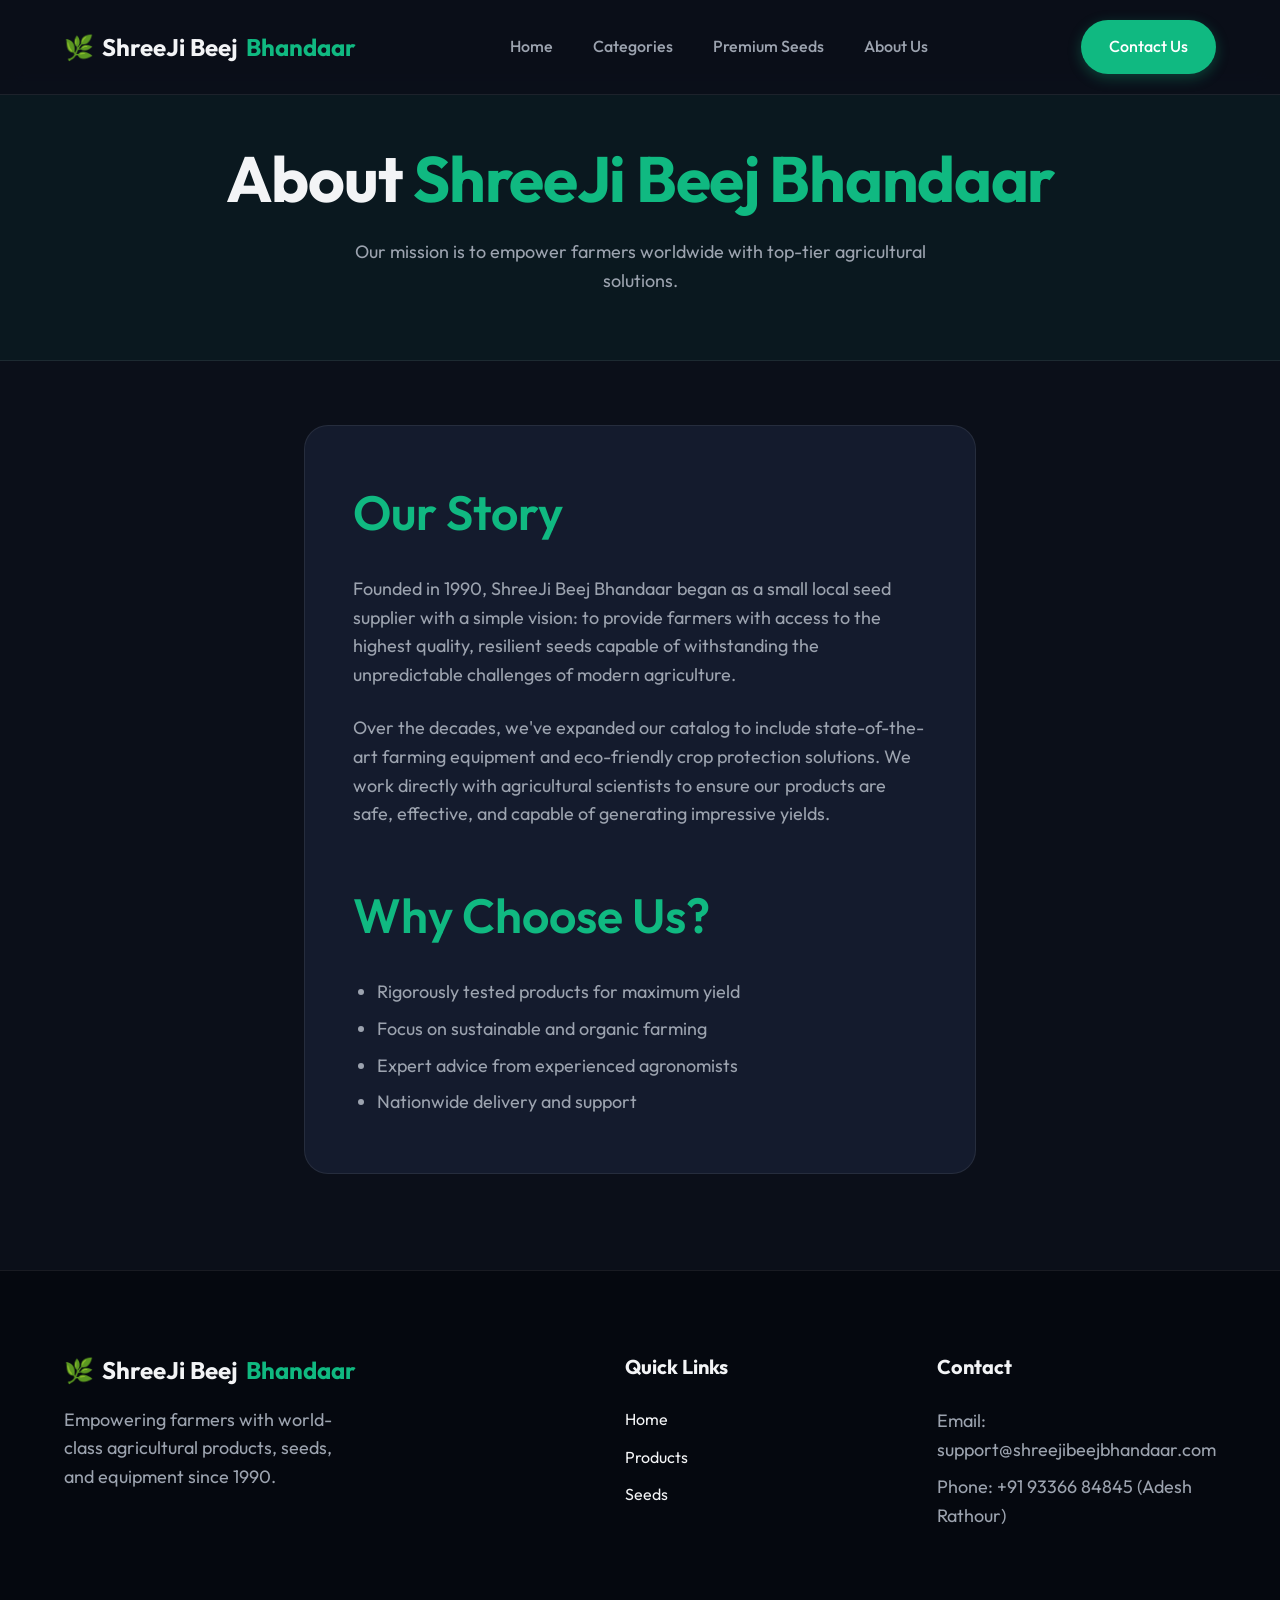
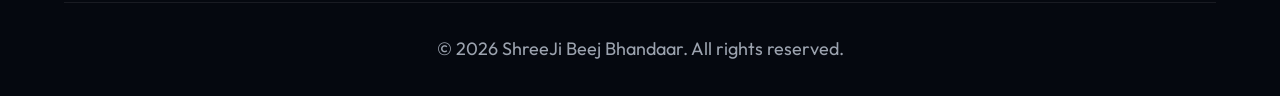
==== about.html @ 323ec50b "Initial commit for ShreeJi Beej Bhandaar catalogue" ====
<!DOCTYPE html>
<html lang="en">
<head>
    <meta charset="UTF-8">
    <meta name="viewport" content="width=device-width, initial-scale=1.0">
    <title>About Us - ShreeJi Beej Bhandaar</title>
    <link rel="preconnect" href="https://fonts.googleapis.com">
    <link rel="preconnect" href="https://fonts.gstatic.com" crossorigin>
    <link href="https://fonts.googleapis.com/css2?family=Outfit:wght@300;400;500;600;700&display=swap" rel="stylesheet">
    <link rel="stylesheet" href="style.css">
</head>
<body>
    <!-- Navbar -->
    <nav class="navbar">
        <div class="logo">
            <span class="logo-icon">🌿</span> ShreeJi Beej <span>Bhandaar</span>
        </div>
        <ul class="nav-links">
            <li><a href="index.html">Home</a></li>
            <li><a href="categories.html">Categories</a></li>
            <li><a href="seeds.html">Premium Seeds</a></li>
            <li><a href="about.html" class="active">About Us</a></li>
        </ul>
        <a href="contact.html" class="btn-primary">Contact Us</a>
    </nav>

    <!-- Page Header -->
    <header class="page-header" style="margin-top: 80px; padding: 4rem 5%; text-align: center; background: rgba(16, 185, 129, 0.05); border-bottom: 1px solid var(--border-color);">
        <h1>About <span class="highlight">ShreeJi Beej Bhandaar</span></h1>
        <p style="max-width: 600px; margin: 0 auto;">Our mission is to empower farmers worldwide with top-tier agricultural solutions.</p>
    </header>

    <!-- About Section -->
    <section style="max-width: 800px; margin: 0 auto; padding-top: 4rem;">
        <div style="background: var(--bg-card); padding: 3rem; border-radius: var(--radius-lg); border: 1px solid var(--border-color);">
            <h2 style="color: var(--primary); margin-bottom: 1.5rem;">Our Story</h2>
            <p style="margin-bottom: 1.5rem;">Founded in 1990, ShreeJi Beej Bhandaar began as a small local seed supplier with a simple vision: to provide farmers with access to the highest quality, resilient seeds capable of withstanding the unpredictable challenges of modern agriculture.</p>
            <p style="margin-bottom: 1.5rem;">Over the decades, we've expanded our catalog to include state-of-the-art farming equipment and eco-friendly crop protection solutions. We work directly with agricultural scientists to ensure our products are safe, effective, and capable of generating impressive yields.</p>
            <h2 style="color: var(--primary); margin-bottom: 1.5rem; margin-top: 3rem;">Why Choose Us?</h2>
            <ul style="list-style-type: disc; padding-left: 1.5rem; color: var(--text-muted); font-size: 1.125rem;">
                <li style="margin-bottom: 0.5rem;">Rigorously tested products for maximum yield</li>
                <li style="margin-bottom: 0.5rem;">Focus on sustainable and organic farming</li>
                <li style="margin-bottom: 0.5rem;">Expert advice from experienced agronomists</li>
                <li style="margin-bottom: 0.5rem;">Nationwide delivery and support</li>
            </ul>
        </div>
    </section>

    <!-- Footer -->
    <footer>
        <div class="footer-content">
            <div class="footer-brand">
                <div class="logo">
                    <span class="logo-icon">🌿</span> ShreeJi Beej <span>Bhandaar</span>
                </div>
                <p>Empowering farmers with world-class agricultural products, seeds, and equipment since 1990.</p>
            </div>
            <div class="footer-links">
                <h4>Quick Links</h4>
                <ul>
                    <li><a href="index.html">Home</a></li>
                    <li><a href="categories.html">Products</a></li>
                    <li><a href="seeds.html">Seeds</a></li>
                </ul>
            </div>
            <div class="footer-contact">
                <h4>Contact</h4>
                <p>Email: support@shreejibeejbhandaar.com</p>
                <p>Phone: +91 93366 84845 (Adesh Rathour)</p>
            </div>
        </div>
        <div class="footer-bottom">
            <p>&copy; 2026 ShreeJi Beej Bhandaar. All rights reserved.</p>
        </div>
    </footer>

    <script src="script.js"></script>
</body>
</html>
---- style.css ----
/* =========================================
   CSS Variables & Reset
   ========================================= */
:root {
    --primary: #10B981; /* Emerald 500 */
    --primary-dark: #059669; /* Emerald 600 */
    --primary-light: #d1fae5;
    
    --bg-main: #0B0F19; /* Deep dark blue/black */
    --bg-card: #141B2D;
    --bg-glass: rgba(20, 27, 45, 0.7);
    
    --text-main: #F3F4F6;
    --text-muted: #9CA3AF;
    
    --accent: #F59E0B; /* Amber 500 */
    --accent-red: #EF4444; /* Red 500 */
    
    --border-color: rgba(255, 255, 255, 0.08);
    --border-highlight: rgba(16, 185, 129, 0.3);
    
    --shadow-soft: 0 10px 30px rgba(0, 0, 0, 0.3);
    --shadow-glow: 0 0 20px rgba(16, 185, 129, 0.2);
    
    --radius-sm: 8px;
    --radius-md: 16px;
    --radius-lg: 24px;
    --radius-full: 9999px;
    
    --transition: all 0.3s cubic-bezier(0.25, 0.8, 0.25, 1);
}

* {
    margin: 0;
    padding: 0;
    box-sizing: border-box;
}

html {
    scroll-behavior: smooth;
}

body {
    font-family: 'Outfit', sans-serif;
    background-color: var(--bg-main);
    color: var(--text-main);
    line-height: 1.6;
    overflow-x: hidden;
}

a {
    text-decoration: none;
    color: inherit;
    transition: var(--transition);
}

ul {
    list-style: none;
}

img {
    max-width: 100%;
    height: auto;
    display: block;
}

.highlight {
    color: var(--primary);
    position: relative;
    display: inline-block;
}

/* =========================================
   Typography & Reusable Components
   ========================================= */
h1 {
    font-size: clamp(2.5rem, 5vw, 4.5rem);
    font-weight: 700;
    line-height: 1.1;
    margin-bottom: 1.5rem;
    letter-spacing: -0.02em;
}

h2 {
    font-size: clamp(2rem, 4vw, 3rem);
    font-weight: 600;
    margin-bottom: 1rem;
}

h3 {
    font-size: 1.5rem;
    font-weight: 600;
    margin-bottom: 0.5rem;
}

p {
    color: var(--text-muted);
    font-size: 1.125rem;
}

.btn-primary {
    background-color: var(--primary);
    color: #fff;
    border: none;
    padding: 0.875rem 1.75rem;
    border-radius: var(--radius-full);
    font-weight: 500;
    font-size: 1rem;
    font-family: inherit;
    cursor: pointer;
    transition: var(--transition);
    display: inline-flex;
    align-items: center;
    justify-content: center;
    box-shadow: 0 4px 14px rgba(16, 185, 129, 0.3);
}

.btn-primary:hover {
    background-color: var(--primary-dark);
    transform: translateY(-2px);
    box-shadow: 0 6px 20px rgba(16, 185, 129, 0.4);
}

.btn-secondary {
    background-color: transparent;
    color: var(--text-main);
    border: 1px solid var(--border-color);
    padding: 0.875rem 1.75rem;
    border-radius: var(--radius-full);
    font-weight: 500;
    font-size: 1rem;
    font-family: inherit;
    cursor: pointer;
    transition: var(--transition);
    display: inline-flex;
    align-items: center;
    justify-content: center;
}

.btn-secondary:hover {
    border-color: var(--primary);
    color: var(--primary);
    background-color: rgba(16, 185, 129, 0.05);
}

/* =========================================
   Navbar
   ========================================= */
.navbar {
    position: fixed;
    top: 0;
    left: 0;
    width: 100%;
    padding: 1.25rem 5%;
    display: flex;
    justify-content: space-between;
    align-items: center;
    background-color: rgba(11, 15, 25, 0.85);
    backdrop-filter: blur(12px);
    -webkit-backdrop-filter: blur(12px);
    border-bottom: 1px solid var(--border-color);
    z-index: 1000;
    transition: var(--transition);
}

.navbar.scrolled {
    padding: 1rem 5%;
    box-shadow: var(--shadow-soft);
}

.logo {
    font-size: 1.5rem;
    font-weight: 700;
    display: flex;
    align-items: center;
    gap: 0.5rem;
}

.logo span {
    color: var(--primary);
}

.nav-links {
    display: flex;
    gap: 2.5rem;
}

.nav-links a {
    font-weight: 500;
    font-size: 1rem;
    color: var(--text-muted);
}

.nav-links a:hover {
    color: var(--primary);
}

/* =========================================
   Hero Section
   ========================================= */
.hero {
    min-height: 100vh;
    display: grid;
    grid-template-columns: 1fr 1fr;
    gap: 4rem;
    padding: 8rem 5% 4rem;
    align-items: center;
    position: relative;
}

/* Abstract Background Blobs */
.hero::before, .hero::after {
    content: '';
    position: absolute;
    width: 50vw;
    height: 50vw;
    border-radius: 50%;
    background: radial-gradient(circle, var(--primary) 0%, transparent 70%);
    opacity: 0.1;
    z-index: -1;
    filter: blur(80px);
}

.hero::before {
    top: -10%;
    left: -10%;
}

.hero::after {
    bottom: -20%;
    right: -10%;
    background: radial-gradient(circle, var(--accent) 0%, transparent 70%);
}

.hero-content p {
    margin-bottom: 2.5rem;
    max-width: 540px;
    font-size: 1.25rem;
}

.hero-buttons {
    display: flex;
    gap: 1rem;
}

.hero-image-wrapper {
    position: relative;
    display: flex;
    justify-content: center;
    align-items: center;
}

.glass-panel {
    background: var(--bg-glass);
    border: 1px solid var(--border-color);
    padding: 1rem;
    border-radius: var(--radius-lg);
    box-shadow: var(--shadow-soft), var(--shadow-glow);
    backdrop-filter: blur(16px);
    -webkit-backdrop-filter: blur(16px);
    transform: perspective(1000px) rotateY(-5deg) rotateX(5deg);
    transition: transform 0.5s ease;
}

.glass-panel:hover {
    transform: perspective(1000px) rotateY(0deg) rotateX(0deg);
}

.hero-image {
    border-radius: var(--radius-md);
    width: 100%;
    max-width: 600px;
    object-fit: cover;
}

/* =========================================
   Sections Common
   ========================================= */
section {
    padding: 6rem 5%;
}

.section-header {
    text-align: center;
    margin-bottom: 4rem;
    max-width: 700px;
    margin-inline: auto;
}

/* =========================================
   Categories Section
   ========================================= */
.category-grid {
    display: grid;
    grid-template-columns: repeat(auto-fit, minmax(320px, 1fr));
    gap: 2.5rem;
}

.category-card {
    background: var(--bg-card);
    border: 1px solid var(--border-color);
    border-radius: var(--radius-lg);
    overflow: hidden;
    transition: var(--transition);
    display: flex;
    flex-direction: column;
}

.category-card:hover {
    transform: translateY(-10px);
    border-color: var(--border-highlight);
    box-shadow: var(--shadow-glow);
}

.card-img-container {
    height: 240px;
    overflow: hidden;
}

.card-img-container img {
    width: 100%;
    height: 100%;
    object-fit: cover;
    transition: transform 0.7s ease;
}

.category-card:hover .card-img-container img {
    transform: scale(1.05);
}

.card-content {
    padding: 2rem;
    display: flex;
    flex-direction: column;
    flex-grow: 1;
}

/* =========================================
   Featured Seeds Section
   ========================================= */
.catalogue-list {
    display: flex;
    flex-direction: column;
    gap: 1.5rem;
    max-width: 900px;
    margin: 0 auto;
}

.catalogue-item {
    background: var(--bg-card);
    border: 1px solid var(--border-color);
    border-radius: var(--radius-md);
    padding: 2rem;
    transition: var(--transition);
    position: relative;
    overflow: hidden;
}

.catalogue-item::before {
    content: '';
    position: absolute;
    left: 0;
    top: 0;
    width: 4px;
    height: 100%;
    background-color: var(--primary);
    transform: scaleY(0);
    transition: transform 0.3s ease;
    transform-origin: bottom;
}

.catalogue-item:hover {
    border-color: var(--border-highlight);
    transform: translateX(10px);
}

.catalogue-item:hover::before {
    transform: scaleY(1);
    transform-origin: top;
}

.item-header {
    display: flex;
    justify-content: space-between;
    align-items: center;
    margin-bottom: 1rem;
}

.item-header h4 {
    font-size: 1.5rem;
    color: var(--text-main);
}

.badge {
    padding: 0.25rem 0.75rem;
    border-radius: var(--radius-full);
    font-size: 0.875rem;
    font-weight: 600;
    background-color: rgba(16, 185, 129, 0.15);
    color: var(--primary);
}

.badge.new {
    background-color: rgba(245, 158, 11, 0.15);
    color: var(--accent);
}

.badge.premium {
    background-color: rgba(239, 68, 68, 0.15);
    color: var(--accent-red);
}

.catalogue-item p {
    margin-bottom: 1.5rem;
}

.specs {
    display: flex;
    gap: 2rem;
    flex-wrap: wrap;
    background: rgba(0, 0, 0, 0.2);
    padding: 1rem 1.5rem;
    border-radius: var(--radius-sm);
}

.specs li {
    font-size: 0.95rem;
    color: var(--text-main);
}

.specs li strong {
    color: var(--text-muted);
    font-weight: 500;
    margin-right: 0.25rem;
}

/* =========================================
   CTA Section
   ========================================= */
.cta-section {
    position: relative;
    padding: 8rem 5%;
    display: flex;
    justify-content: center;
}

.cta-content {
    background: linear-gradient(135deg, var(--bg-card), rgba(16, 185, 129, 0.1));
    border: 1px solid var(--border-highlight);
    border-radius: var(--radius-lg);
    padding: 4rem 2rem;
    text-align: center;
    max-width: 800px;
    width: 100%;
    box-shadow: var(--shadow-glow);
}

.cta-content p {
    margin-bottom: 2.5rem;
}

.cta-form {
    display: flex;
    gap: 1rem;
    max-width: 500px;
    margin: 0 auto;
}

.cta-form input {
    flex: 1;
    padding: 0.875rem 1.5rem;
    border-radius: var(--radius-full);
    border: 1px solid var(--border-color);
    background: rgba(255, 255, 255, 0.05);
    color: var(--text-main);
    font-family: inherit;
    outline: none;
    transition: var(--transition);
}

.cta-form input:focus {
    border-color: var(--primary);
    background: rgba(255, 255, 255, 0.1);
}

/* =========================================
   Footer
   ========================================= */
footer {
    background-color: #05080f;
    padding: 5rem 5% 2rem;
    border-top: 1px solid var(--border-color);
}

.footer-content {
    display: grid;
    grid-template-columns: 2fr 1fr 1fr;
    gap: 4rem;
    margin-bottom: 4rem;
}

.footer-brand p {
    margin-top: 1rem;
    max-width: 300px;
}

.footer-links h4, .footer-contact h4 {
    color: var(--text-main);
    margin-bottom: 1.5rem;
    font-size: 1.25rem;
}

.footer-links ul {
    display: flex;
    flex-direction: column;
    gap: 0.75rem;
}

.footer-links a:hover {
    color: var(--primary);
    padding-left: 5px;
}

.footer-contact p {
    margin-bottom: 0.5rem;
}

.footer-bottom {
    text-align: center;
    padding-top: 2rem;
    border-top: 1px solid var(--border-color);
    color: var(--text-muted);
}

/* =========================================
   Responsive Design
   ========================================= */
@media (max-width: 992px) {
    .hero {
        grid-template-columns: 1fr;
        text-align: center;
        padding-top: 10rem;
    }
    
    .hero-content p {
        margin-inline: auto;
    }
    
    .hero-buttons {
        justify-content: center;
    }
    
    .footer-content {
        grid-template-columns: 1fr;
        gap: 2rem;
    }
}

@media (max-width: 768px) {
    .nav-links {
        display: none;
    }
    
    .cta-form {
        flex-direction: column;
    }
    
    .specs {
        flex-direction: column;
        gap: 0.5rem;
    }
}
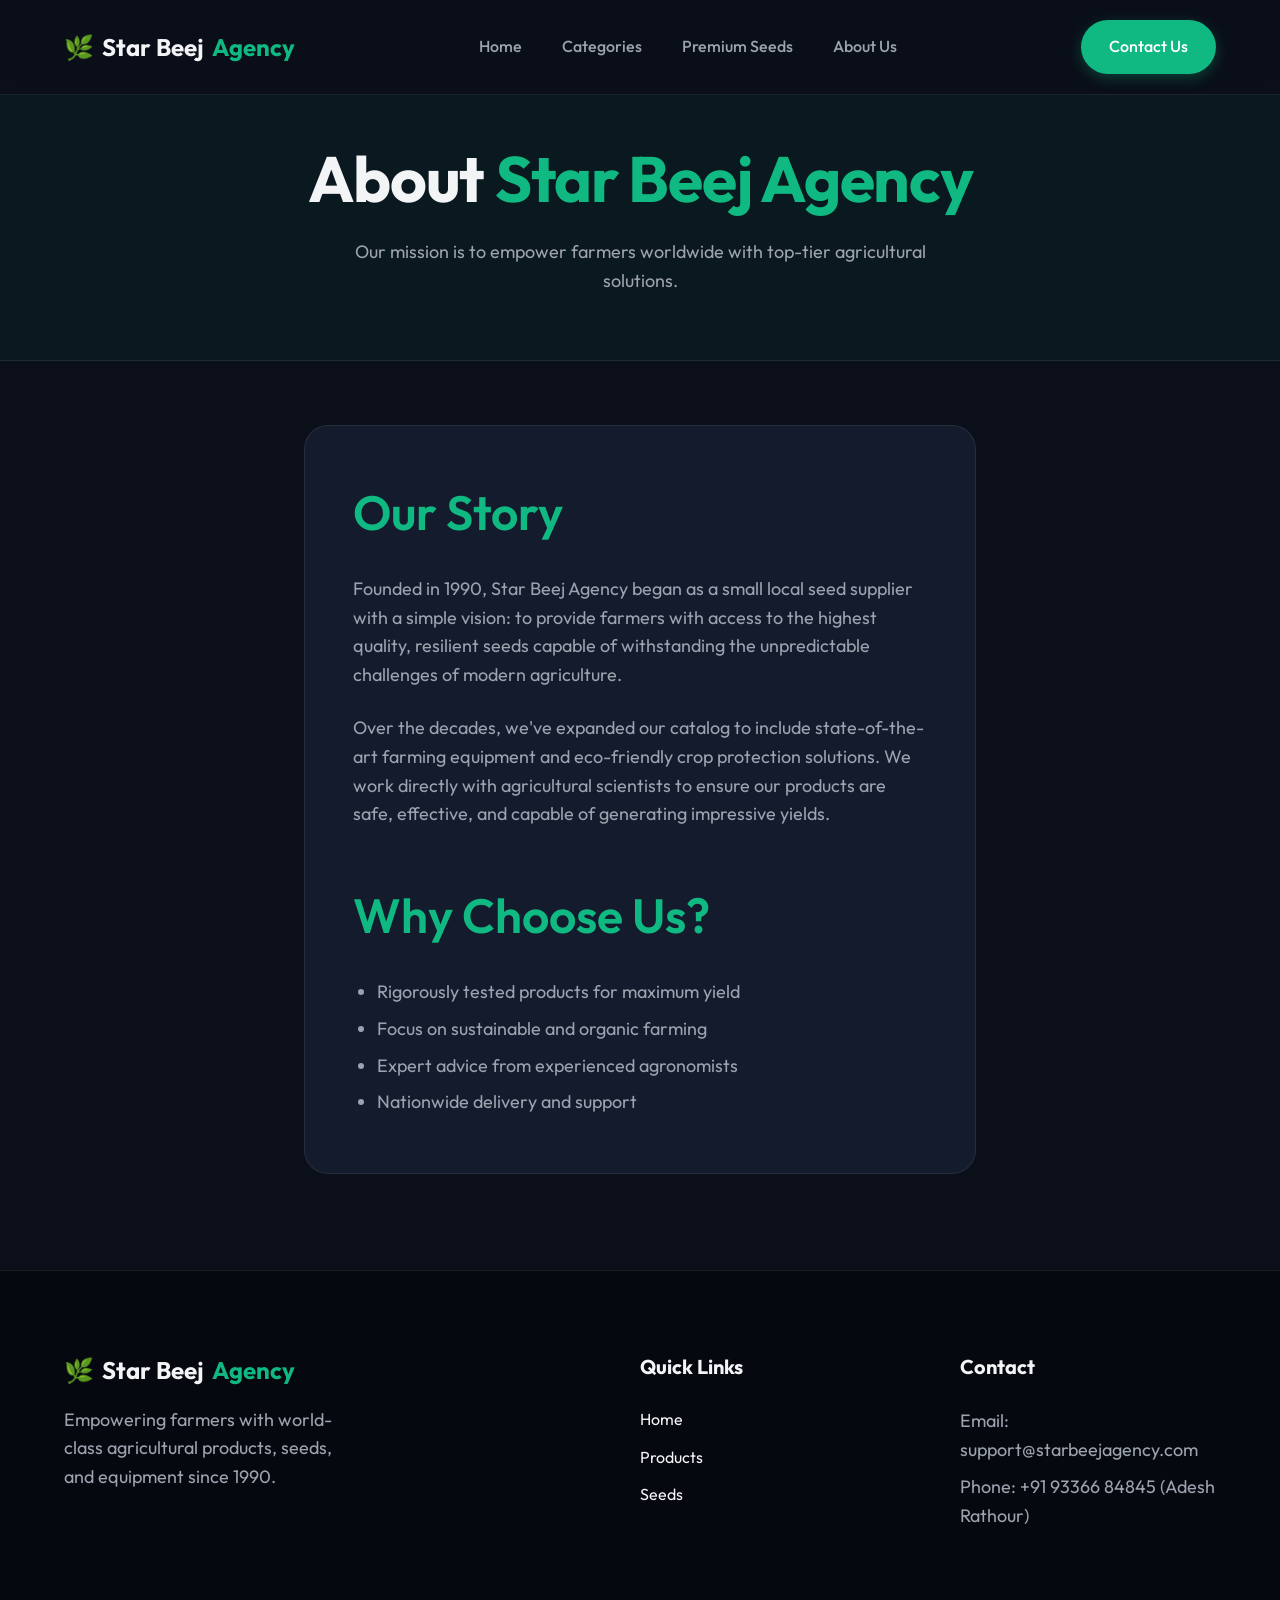
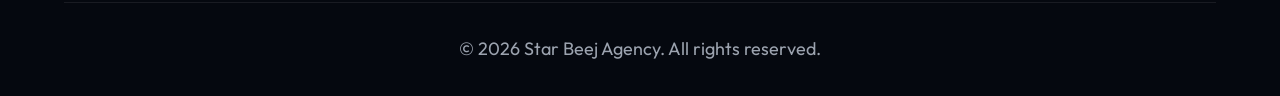
==== commit 0769276f: "Update brand name to Star Beej Agency" ====
--- a/about.html
+++ b/about.html
@@ -3,7 +3,7 @@
 <head>
     <meta charset="UTF-8">
     <meta name="viewport" content="width=device-width, initial-scale=1.0">
-    <title>About Us - ShreeJi Beej Bhandaar</title>
+    <title>About Us - Star Beej Agency</title>
     <link rel="preconnect" href="https://fonts.googleapis.com">
     <link rel="preconnect" href="https://fonts.gstatic.com" crossorigin>
     <link href="https://fonts.googleapis.com/css2?family=Outfit:wght@300;400;500;600;700&display=swap" rel="stylesheet">
@@ -13,7 +13,7 @@
     <!-- Navbar -->
     <nav class="navbar">
         <div class="logo">
-            <span class="logo-icon">🌿</span> ShreeJi Beej <span>Bhandaar</span>
+            <span class="logo-icon">🌿</span> Star Beej <span>Agency</span>
         </div>
         <ul class="nav-links">
             <li><a href="index.html">Home</a></li>
@@ -26,7 +26,7 @@
 
     <!-- Page Header -->
     <header class="page-header" style="margin-top: 80px; padding: 4rem 5%; text-align: center; background: rgba(16, 185, 129, 0.05); border-bottom: 1px solid var(--border-color);">
-        <h1>About <span class="highlight">ShreeJi Beej Bhandaar</span></h1>
+        <h1>About <span class="highlight">Star Beej Agency</span></h1>
         <p style="max-width: 600px; margin: 0 auto;">Our mission is to empower farmers worldwide with top-tier agricultural solutions.</p>
     </header>
 
@@ -34,7 +34,7 @@
     <section style="max-width: 800px; margin: 0 auto; padding-top: 4rem;">
         <div style="background: var(--bg-card); padding: 3rem; border-radius: var(--radius-lg); border: 1px solid var(--border-color);">
             <h2 style="color: var(--primary); margin-bottom: 1.5rem;">Our Story</h2>
-            <p style="margin-bottom: 1.5rem;">Founded in 1990, ShreeJi Beej Bhandaar began as a small local seed supplier with a simple vision: to provide farmers with access to the highest quality, resilient seeds capable of withstanding the unpredictable challenges of modern agriculture.</p>
+            <p style="margin-bottom: 1.5rem;">Founded in 1990, Star Beej Agency began as a small local seed supplier with a simple vision: to provide farmers with access to the highest quality, resilient seeds capable of withstanding the unpredictable challenges of modern agriculture.</p>
             <p style="margin-bottom: 1.5rem;">Over the decades, we've expanded our catalog to include state-of-the-art farming equipment and eco-friendly crop protection solutions. We work directly with agricultural scientists to ensure our products are safe, effective, and capable of generating impressive yields.</p>
             <h2 style="color: var(--primary); margin-bottom: 1.5rem; margin-top: 3rem;">Why Choose Us?</h2>
             <ul style="list-style-type: disc; padding-left: 1.5rem; color: var(--text-muted); font-size: 1.125rem;">
@@ -51,7 +51,7 @@
         <div class="footer-content">
             <div class="footer-brand">
                 <div class="logo">
-                    <span class="logo-icon">🌿</span> ShreeJi Beej <span>Bhandaar</span>
+                    <span class="logo-icon">🌿</span> Star Beej <span>Agency</span>
                 </div>
                 <p>Empowering farmers with world-class agricultural products, seeds, and equipment since 1990.</p>
             </div>
@@ -65,12 +65,12 @@
             </div>
             <div class="footer-contact">
                 <h4>Contact</h4>
-                <p>Email: support@shreejibeejbhandaar.com</p>
+                <p>Email: support@starbeejagency.com</p>
                 <p>Phone: +91 93366 84845 (Adesh Rathour)</p>
             </div>
         </div>
         <div class="footer-bottom">
-            <p>&copy; 2026 ShreeJi Beej Bhandaar. All rights reserved.</p>
+            <p>&copy; 2026 Star Beej Agency. All rights reserved.</p>
         </div>
     </footer>
 
